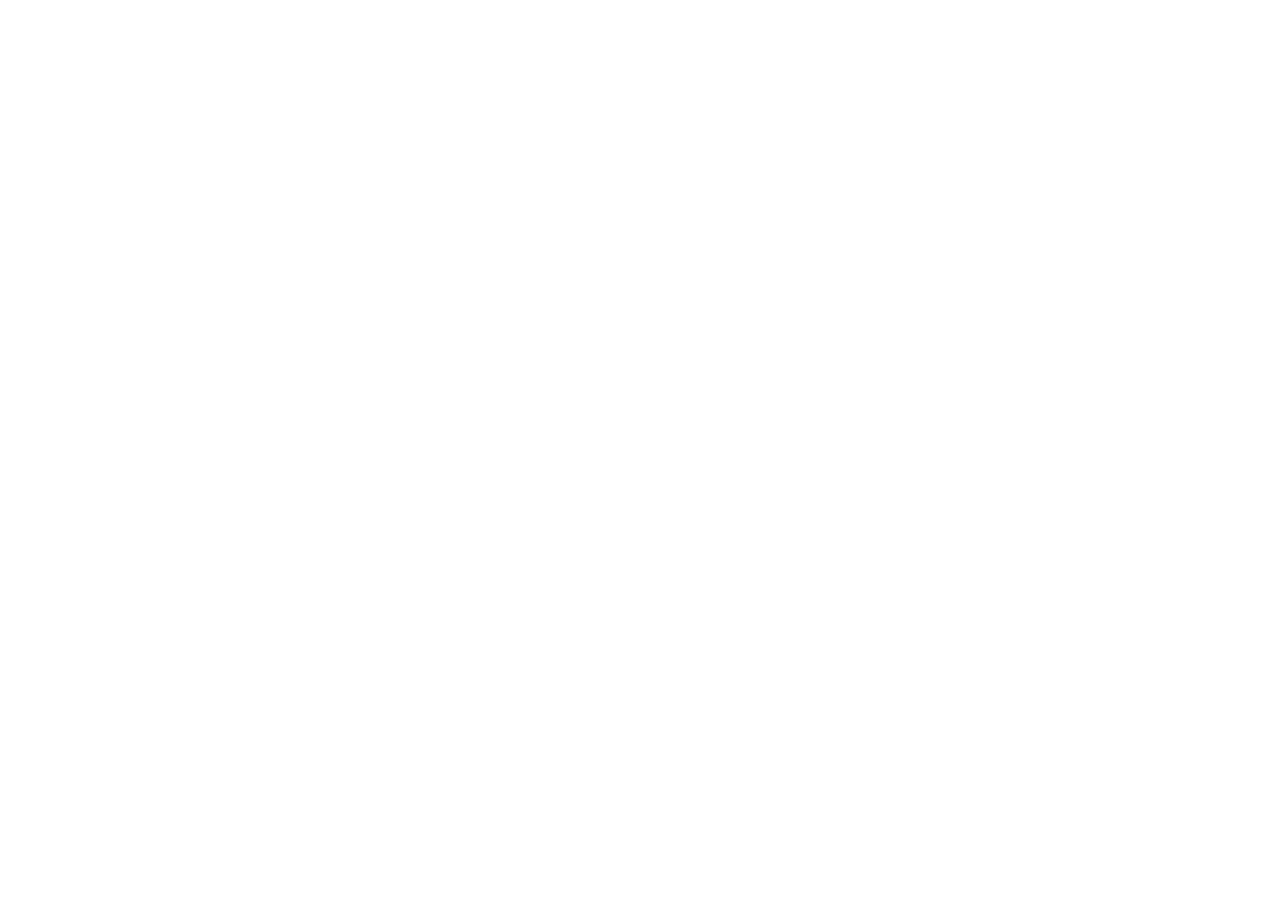
==== About/About.html @ a6247cf1 "links updated" ====
<!DOCTYPE html>
<html lang="en">
<head>
    <meta charset="UTF-8">
    <meta name="viewport" content="width=device-width, initial-scale=1.0">
    <title>About</title>
</head>
<body>
    
</body>
</html>
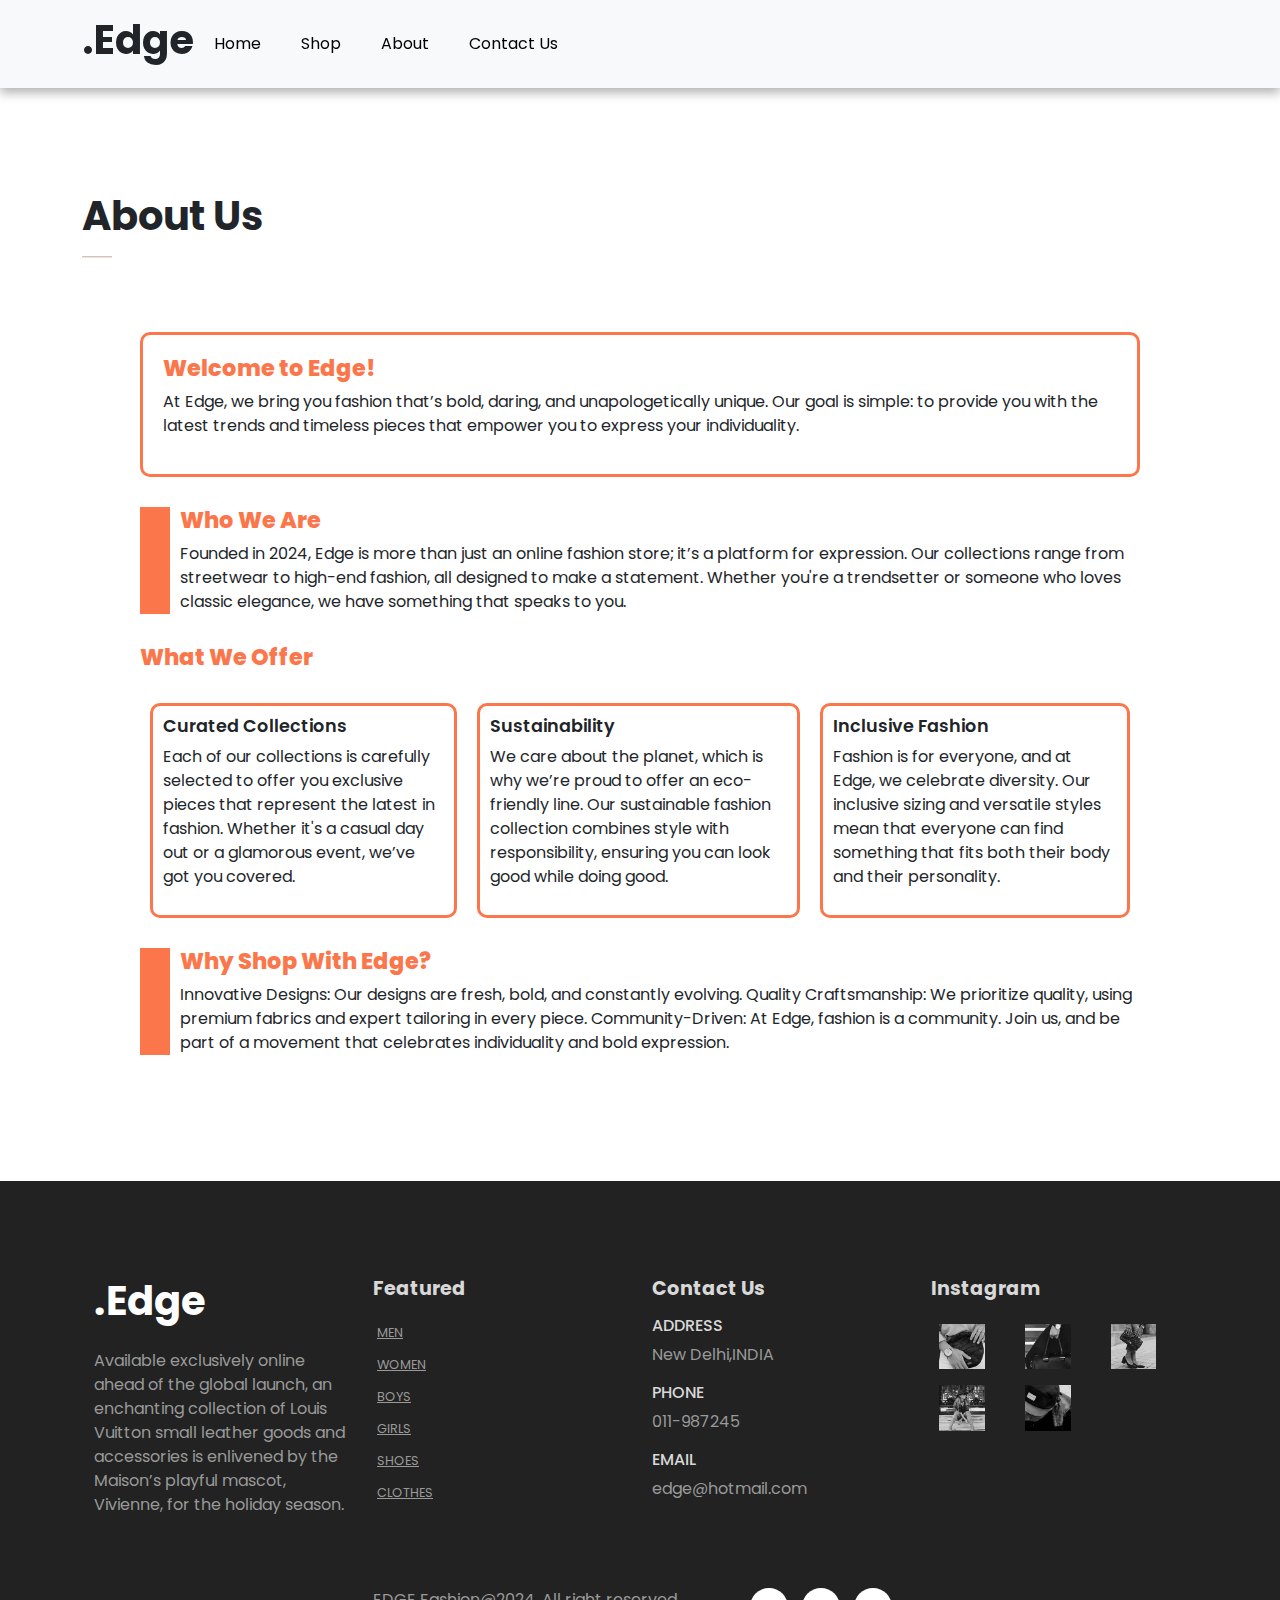
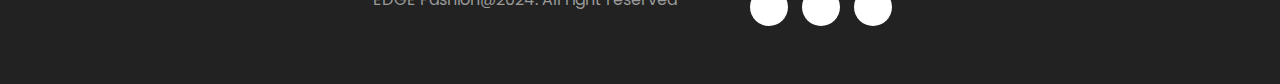
==== commit 21b47062: "changes added" ====
--- a/About/About.html
+++ b/About/About.html
@@ -1,11 +1,190 @@
 <!DOCTYPE html>
 <html lang="en">
+
 <head>
     <meta charset="UTF-8">
     <meta name="viewport" content="width=device-width, initial-scale=1.0">
     <title>About</title>
+    <link rel="stylesheet" href="https://cdn.jsdelivr.net/npm/bootstrap@5.3.3/dist/css/bootstrap.min.css" />
+    <link rel="stylesheet" href="https://cdn.jsdelivr.net/npm/bootstrap@4.1.3/dist/css/bootstrap.min.css"
+        integrity="sha384-MCw98/SFnGE8fJT3GXwEOngsV7Zt27NXFoaoApmYm81iuXoPkFOJwJ8ERdknLPMO" crossorigin="anonymous" />
+    <link rel="stylesheet" href="https://cdnjs.cloudflare.com/ajax/libs/font-awesome/6.5.2/css/all.min.css"
+        integrity="sha512-SnH5WK+bZxgPHs44uWIX+LLJAJ9/2PkPKZ5QiAj6Ta86w+fsb2TkcmfRyVX3pBnMFcV7oQPJkl9QevSCWr3W6A=="
+        crossorigin="anonymous" referrerpolicy="no-referrer" />
+    <link rel="stylesheet" href="./../style/about.css" />
+    <link rel="stylesheet" href="./../style/style.css" />
 </head>
+
 <body>
-    
+    <!-- navigation bar -->
+    <nav class="navbar navbar-expand-lg navbar-light bg-light bg-body-tertiary py-3 fixed-top">
+        <div class="container">
+            <h1>.Edge</h1>
+            <button class="navbar-toggler" type="button" data-bs-toggle="collapse"
+                data-bs-target="#navbarSupportedContent" aria-controls="navbarSupportedContent" aria-expanded="false"
+                aria-label="Toggle navigation">
+                <span><i id="bar" class="fa-solid fa-bars"></i></span>
+            </button>
+            <div class="collapse navbar-collapse" id="navbarSupportedContent">
+                <ul class="navbar-nav ml-auto">
+                    <li class="nav-item">
+                        <a class="nav-link active" aria-current="page" href="./../index.html">Home</a>
+                    </li>
+                    <li class="nav-item">
+                        <a class="nav-link active" aria-current="page" href="./../Shop/shop.html">Shop</a>
+                    </li>
+
+                    <li class="nav-item">
+                        <a class="nav-link active" aria-current="page" href="./../About/About.html">About</a>
+                    </li>
+                    <li class="nav-item">
+                        <a class="nav-link active" aria-current="page" href="./../Contact_Us/Contact.html">Contact
+                            Us</a>
+                    </li>
+
+                </ul>
+            </div>
+        </div>
+    </nav>
+
+    <section id="Featured" class="my-5 py-5">
+        <div class="container mt-5 py-5">
+            <h1 class="font-weight-bold">About Us</h1>
+            <hr />
+        </div>
+        <div class="about-container">
+            <div class="wel-cont">
+                <h3>Welcome to Edge!</h3>
+                <p>
+                    At Edge, we bring you fashion that’s bold, daring, and unapologetically unique. Our goal is simple:
+                    to
+                    provide you with the latest trends and timeless pieces that empower you to express your
+                    individuality.
+                </p>
+            </div>
+
+            <div class="cont-1">
+                <h3>Who We Are</h3>
+                <p>
+                    Founded in 2024, Edge is more than just an online fashion store; it’s a platform for expression. Our
+                    collections range from streetwear to high-end fashion, all designed to make a statement. Whether
+                    you're
+                    a trendsetter or someone who loves classic elegance, we have something that speaks to you.
+                </p>
+            </div>
+
+            <h3>What We Offer</h3><br>
+            <div class="offer-cont">
+                <div class="offer-cards">
+                    <h4>Curated Collections</h4>
+                    <p>
+                        Each of our collections is carefully selected to offer you exclusive pieces that represent the
+                        latest in
+                        fashion. Whether it's a casual day out or a glamorous event, we’ve got you covered.</p>
+                </div>
+
+                <div class="offer-cards">
+                    <h4>Sustainability</h4>
+                    <p>
+                        We care about the planet, which is why we’re proud to offer an eco-friendly line. Our
+                        sustainable
+                        fashion collection combines style with responsibility, ensuring you can look good while doing
+                        good.</p>
+                </div>
+
+                <div class="offer-cards">
+                    <h4>Inclusive Fashion</h4>
+                    <p>
+                        Fashion is for everyone, and at Edge, we celebrate diversity. Our inclusive sizing and versatile
+                        styles
+                        mean that everyone can find something that fits both their body and their personality.</p>
+                </div>
+            </div>
+
+            <div class="cont-1">
+                <h3>Why Shop With Edge?</h3>
+                <p>
+                    Innovative Designs: Our designs are fresh, bold, and constantly evolving.
+                    Quality Craftsmanship: We prioritize quality, using premium fabrics and expert tailoring in every
+                    piece.
+                    Community-Driven: At Edge, fashion is a community. Join us, and be part of a movement that
+                    celebrates
+                    individuality and bold expression.
+                </p>
+            </div>
+        </div>
+    </section>
+
+    <!-- footer -->
+<footer class="mt-5 py-5">
+    <div class="row container mx-auto pt-5">
+      <div class="footer-one col-lg-3 col-md-6 col-12">
+        <h1 class="footer-logo">.Edge</h1>
+        <p class="pt-3">Available exclusively online ahead of the global launch, an enchanting collection of Louis Vuitton small leather goods and accessories is enlivened by the Maison’s playful mascot, Vivienne, for the holiday season. </p>
+      </div>
+      <div class="footer-one col-lg-3 col-md-6 col-12 mb-3">
+        <h5 class="pb-2">Featured</h5>
+        <ul class="text-uppercase list-unstyled">
+          <li><a href="#">men</a></li>
+          <li><a href="#">women</a></li>
+          <li><a href="#">boys</a></li>
+          <li><a href="#">girls</a></li>
+          <li><a href="#">shoes</a></li>
+          <li><a href="#">clothes</a></li>
+        </ul>
+      </div>
+
+
+      <div class="footer-one col-lg-3 col-md-6 col-12 mb-3">
+        <h5 class="pb-2">Contact Us</h5>
+        <div>
+          <h6 class="text-uppercase">address</h6>
+          <p>New Delhi,INDIA</p>
+        </div>
+        <div>
+          <h6 class="text-uppercase">phone</h6>
+          <p>011-987245</p>
+        </div>
+        <div>
+          <h6 class="text-uppercase">Email</h6>
+          <p>edge@hotmail.com</p>
+        </div>
+      </div>
+
+      <div class="footer-one col-lg-3 col-md-6 col-12 mb-3">
+        <h5 class="pb-2">Instagram</h5>
+          <div class="row">
+            <img class="img-fluid w-25 h-100 m-2" src="./../assets/insta/1.jpg" alt="">
+            <img class="img-fluid w-25 h-100 m-2" src="./../assets/insta/2.jpg" alt="">
+            <img class="img-fluid w-25 h-100 m-2" src="./../assets/insta/3.jpg" alt="">
+            <img class="img-fluid w-25 h-100 m-2" src="./../assets/insta/4.jpg" alt="">
+            <img class="img-fluid w-25 h-100 m-2" src="./../assets/insta/5.jpg" alt="">
+            
+          </div>
+      </div>
+    </div>
+
+<!--footer coopywright section  -->
+    <div class="copyright mt-5">
+        <div class="row container mx-auto">
+          <div class="col-lg-3 col-md-6 col-12 mb-3">
+            <img src="./assets/payment.png" alt="">
+          </div>
+          <div class="col-lg-4 col-md-6 col-12 text-nowrap mb-2">
+            <p>EDGE Fashion@2024. All right reserved</p>
+          </div>
+          <div class="col-lg-3 col-md-6 col-12">
+            <i class="fa-brands fa-facebook" ></i>
+            <i class="fa-brands fa-twitter" ></i>
+            <i class="fa-brands fa-linkedin" ></i>
+          </div>
+        </div>
+    </div>
+  </footer>
+
+  <script src="https://cdn.jsdelivr.net/npm/@popperjs/core@2.11.8/dist/umd/popper.min.js" integrity="sha384-I7E8VVD/ismYTF4hNIPjVp/Zjvgyol6VFvRkX/vR+Vc4jQkC+hVqc2pM8ODewa9r" crossorigin="anonymous"></script>
+  <script src="https://cdn.jsdelivr.net/npm/bootstrap@5.3.3/dist/js/bootstrap.min.js" integrity="sha384-0pUGZvbkm6XF6gxjEnlmuGrJXVbNuzT9qBBavbLwCsOGabYfZo0T0to5eqruptLy" crossorigin="anonymous"></script>
+
 </body>
+
 </html>--- a/style/about.css
+++ b/style/about.css
@@ -0,0 +1,32 @@
+.about-container{
+    margin: 10px 140px;
+}
+
+.wel-cont{
+    border: #fb774b solid;
+    padding: 20px;
+    border-radius: 10px;
+}
+.cont-1{
+    border-left: solid 30px #fb774b;
+    padding-left: 10px;
+    margin: 30px auto;
+}
+h3{
+    color: #fb774b;
+}
+
+.offer-cont{
+    display: flex;
+}
+.offer-cards{
+    border: #fb774b solid;
+    margin: 0 10px;
+    padding: 10px;
+    border-radius: 10px;
+}
+
+@media screen  and (max-width:500px){
+    
+    
+}--- a/style/style.css
+++ b/style/style.css
@@ -0,0 +1,382 @@
+@import url("https://fonts.googleapis.com/css2?family=Poppins:wght@100;200;300;400;500;600;700;800;900&display=swap");
+* {
+  margin: 0;
+  padding: 0;
+  box-sizing: border-box;
+}
+
+body {
+  font-family: "Poppins", sans-serif;
+}
+
+h1 {
+  font-size: 2.5rem;
+  font-weight: 700;
+}
+
+h2 {
+  font-size: 1.8rem;
+  font-weight: 600;
+}
+
+h3 {
+  font-size: 1.4rem;
+  font-weight: 800;
+}
+
+h4 {
+  font-size: 1.1rem;
+  font-weight: 600;
+}
+
+h5 {
+  font-size: 1rem;
+  font-weight: 400;
+  color: #1d1d1d;
+}
+
+h6 {
+  color: #d8d8d8;
+}
+button {
+  font-size: 0.8rem;
+  font-weight: 700;
+  outline: none;
+  border: none;
+  background-color: #1d1d1d;
+  color: aliceblue;
+  padding: 13px 30px;
+  cursor: pointer;
+  text-transform: uppercase;
+  transition: 0.3s ease;
+}
+button:hover {
+  background-color: #3a3833;
+}
+hr {
+  width: 30px;
+  height: 2px;
+  background-color: #fb774b;
+}
+.star {
+  padding: 10px 0;
+}
+.star i {
+  font-size: 0.8rem;
+  color: goldenrod;
+}
+.navbar {
+  font-size: 16px;
+  top: 0;
+  left: 0;
+  box-shadow: 0 5px 10px rgb(0, 0, 0, 0.3);
+}
+.footer-logo{
+  font-size: 2.5rem;
+  font-weight: 700;
+  color: #fff;
+}
+.product-img{
+  height: 350px;
+  width: 300px;
+  object-fit: cover;
+}
+
+.watch-product-img{
+  height: 350px;
+  width: 250px;
+  object-fit: cover;
+}
+
+#bar {
+  font-size: 1.5rem;
+  padding: 7px;
+  cursor: pointer;
+  transition: 0.3s ease;
+  color: black;
+}
+
+#bar:hover,
+#bar.active {
+  color: white;
+}
+
+@media only screen and (max-width: 991px) {
+  body > nav > div > button:hover,
+  body > nav > div > button:focus {
+    background-color: #fb774b;
+  }
+  #navbarSupportedContent > ul {
+    margin: 1rem;
+    justify-content: flex-end;
+    align-items: flex-end;
+    text-align: right;
+  }
+  #navbarSupportedContent > ul > li:nth-child(n) > a {
+    padding: 10px 0;
+  }
+}
+
+/* mobile navbar */
+.navbar-light .navbar-toggler {
+  border: none;
+  outline: none;
+}
+
+.navbar-light .navbar-nav .nav-link {
+  padding: 0 20px;
+  color: black;
+  transition: 0.3s ease;
+}
+.navbar-light .navbar-nav .nav-link:hover {
+  color: coral;
+}
+.nav-item i {
+  font-size: 1.2rem;
+  padding: 0 0.7rem;
+  cursor: pointer;
+  transition: 0.3s ease;
+}
+
+.nav-item i:hover {
+  color: coral;
+}
+
+#home {
+  background-image: url("https://images.unsplash.com/flagged/photo-1553802922-2eb2f7f2c65b?q=80&w=2070&auto=format&fit=crop&ixlib=rb-4.0.3&ixid=M3wxMjA3fDB8MHxwaG90by1wYWdlfHx8fGVufDB8fHx8fA%3D%3D");
+  width: 100%;
+  height: 100vh;
+  background-size: cover;
+  background-position: top 60px center;
+  display: flex;
+  flex-direction: column;
+  justify-content: center;
+  align-items: flex-start;
+  color: white;
+}
+#home-sub{
+  color: white;
+}
+
+#home span {
+  color: coral;
+}
+
+#new .one img {
+  width: 100%;
+  height: 100%;
+  background-position: center center;
+  background-repeat: no-repeat;
+  background-size: cover;
+  position: relative;
+}
+
+#new .one .details {
+  position: absolute;
+  width: 100%;
+  height: 100%;
+  top: 0;
+  left: 0;
+  transition: 0.5s ease;
+}
+.details h2{
+  color: white;
+  font-size: 1.5rem;
+  transition: 0.5s ease-in-out;
+}
+
+#new .one:hover .details{
+  cursor: pointer;
+  background-color: rgb(245, 178, 178, 0.3);
+  padding: 2rem;
+  
+}
+#new .one:hover .details h2{
+transform: scale(1.2);
+}
+
+#new .one .details button {
+  display: inline-block;
+  font-size: 14px;
+  color: #fafafa;
+  background: none;
+  text-transform: uppercase;
+  border-bottom: 1px solid #2a2a2a;
+  padding: 2.5px;
+  transform: translateY(70px);
+  transition: 0.3s ease;
+}
+
+#new .one .details button:hover {
+  color: #fff;
+  border-bottom: 1px solid #fff;
+}
+
+#new .one:nth-child(1) .details {
+  display: flex;
+  justify-content: center;
+  flex-direction: column;
+  align-items: flex-start;
+  text-align: start;
+}
+#new .one:nth-child(2) .details {
+  display: flex;
+  justify-content: center;
+  flex-direction: column;
+  align-items: center;
+  text-align: start;
+}
+#new .one:nth-child(3) .details {
+  display: flex;
+  justify-content: center;
+  flex-direction: column;
+  align-items: flex-end;
+  text-align: start;
+}
+
+/* featured products  */
+.product {
+  cursor: pointer;
+  margin-bottom: 2rem;
+}
+.product img {
+  transition: 0.3s ease;
+}
+
+.product:hover img {
+  opacity: 0.7;
+}
+
+.product .buy-btn {
+  background: #fb774b;
+  transform: translateY(20px);
+  opacity: 0;
+  transition: 0.3s all;
+}
+.product:hover .buy-btn {
+  transform: translateY(0);
+  opacity: 1;
+}
+
+#banner {
+  background-image: url("https://untitled-magazine.com/online/wp-content/uploads/2024/09/Lauren_Altman_NYFW24_FEATURED-IMAGE-1.jpg");
+  width: 100%;
+  height: 60vh;
+  background-size: cover;
+  background-position: top 70px center;
+  background-repeat: no-repeat;
+  background-attachment: fixed;
+  display: flex;
+  flex-direction: column;
+  justify-content: center;
+  align-items: flex-start;
+}
+
+#banner h4 {
+  color: #0f0101;
+}
+
+#banner h1 {
+  color: #000;
+}
+
+#banner button {
+  background-color: #fb774b;
+}
+
+footer {
+  background-color: #222222;
+}
+footer h5 {
+  color: #d8d8d8;
+  font-weight: 700;
+  font-size: 1.2rem;
+}
+footer li {
+  padding: 4px;
+}
+footer li a {
+  font-size: 0.8rem;
+  color: #999;
+}
+footer li a:hover {
+  color: #d8d8d8;
+}
+footer p {
+  color: #999;
+}
+footer .copyright i {
+  /* color: #1d1d1d; */
+  width: 38px;
+  height: 38px;
+  background-color: white;
+  display: inline-block;
+  text-align: center;
+  line-height: 38px;
+  border-radius: 50%;
+  transition: 0.3s ease;
+  margin: 0 5px;
+}
+footer .copyright i:hover {
+  color: #fff;
+  background-color: #fb774b;
+}
+
+/* animated section */
+.slider {
+  width: 100%;
+  height: var(--height);
+  overflow: hidden;
+  mask-image: linear-gradient(to right, transparent, #000 30% 70%, transparent);
+}
+.slider .list {
+  display: flex;
+  width: 100%;
+  min-width: calc(var(--width) * var(--quantity));
+  position: relative;
+}
+.slider .list .item {
+  width: var(--width);
+  height: var(--height);
+  position: absolute;
+  left: 100%;
+  animation: autoRun 10s linear infinite;
+  animation-delay: calc(
+    (10s / var(--quantity)) * (var(--position) - 1)
+  ) !important;
+  transition: filter 0.5s;
+
+}
+.slider .list .item img {
+  width: 100%;
+  
+}
+
+@keyframes autoRun {
+  from {
+    left: 100%;
+  }
+  to {
+    left: calc(var(--width) * -1);
+  }
+}
+.slider:hover .item {
+  animation-play-state: paused !important;
+  filter: grayscale(1);
+}
+
+.slider .item:hover {
+  filter: grayscale(0);
+}
+
+.slider[reverse="true"] .item {
+  animation: reversePlay 10s linear infinite;
+}
+@keyframes reversePlay {
+  from {
+    left: calc(var(--width) * -1);
+  }
+  to {
+    left: 100%;
+  }
+}
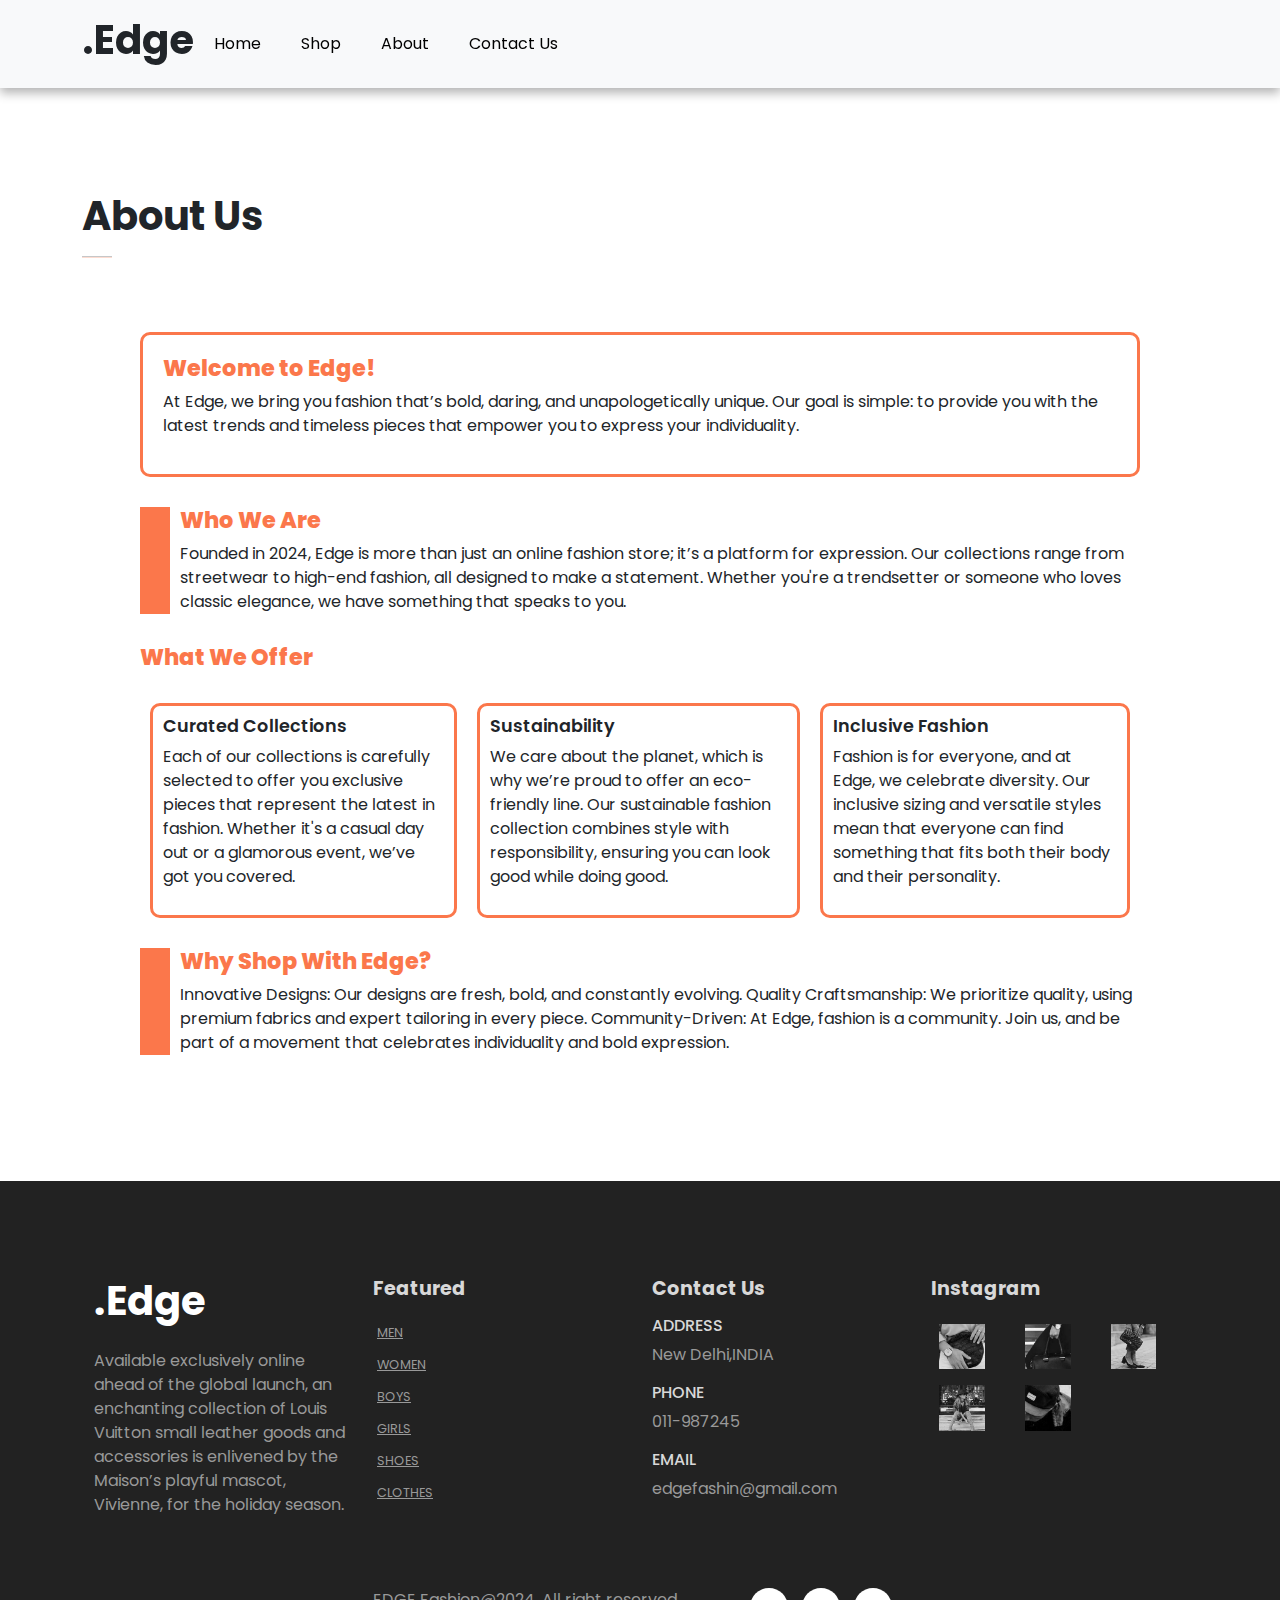
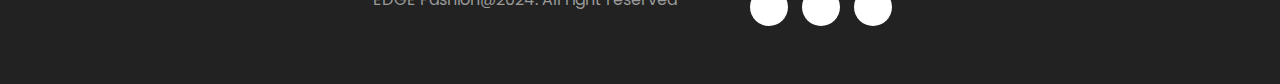
==== commit 610884e9: "changes added" ====
--- a/About/About.html
+++ b/About/About.html
@@ -147,7 +147,7 @@
         </div>
         <div>
           <h6 class="text-uppercase">Email</h6>
-          <p>edge@hotmail.com</p>
+          <p>edgefashin@gmail.com</p>
         </div>
       </div>
 
@@ -168,7 +168,7 @@
     <div class="copyright mt-5">
         <div class="row container mx-auto">
           <div class="col-lg-3 col-md-6 col-12 mb-3">
-            <img src="./assets/payment.png" alt="">
+            <img src="./../assets/payment.png" alt="">
           </div>
           <div class="col-lg-4 col-md-6 col-12 text-nowrap mb-2">
             <p>EDGE Fashion@2024. All right reserved</p>
--- a/style/about.css
+++ b/style/about.css
@@ -27,6 +27,15 @@
 }
 
 @media screen  and (max-width:500px){
-    
-    
+
+    .about-container{
+    margin: 10px 20px;
+}
+.offer-cont{
+    display: flex;
+    flex-direction: column;
+}
+.offer-cards{
+    margin-top: 20px;
+}
 }--- a/style/style.css
+++ b/style/style.css
@@ -43,7 +43,7 @@
   font-weight: 700;
   outline: none;
   border: none;
-  background-color: #1d1d1d;
+  background-color:#fb774b;
   color: aliceblue;
   padding: 13px 30px;
   cursor: pointer;
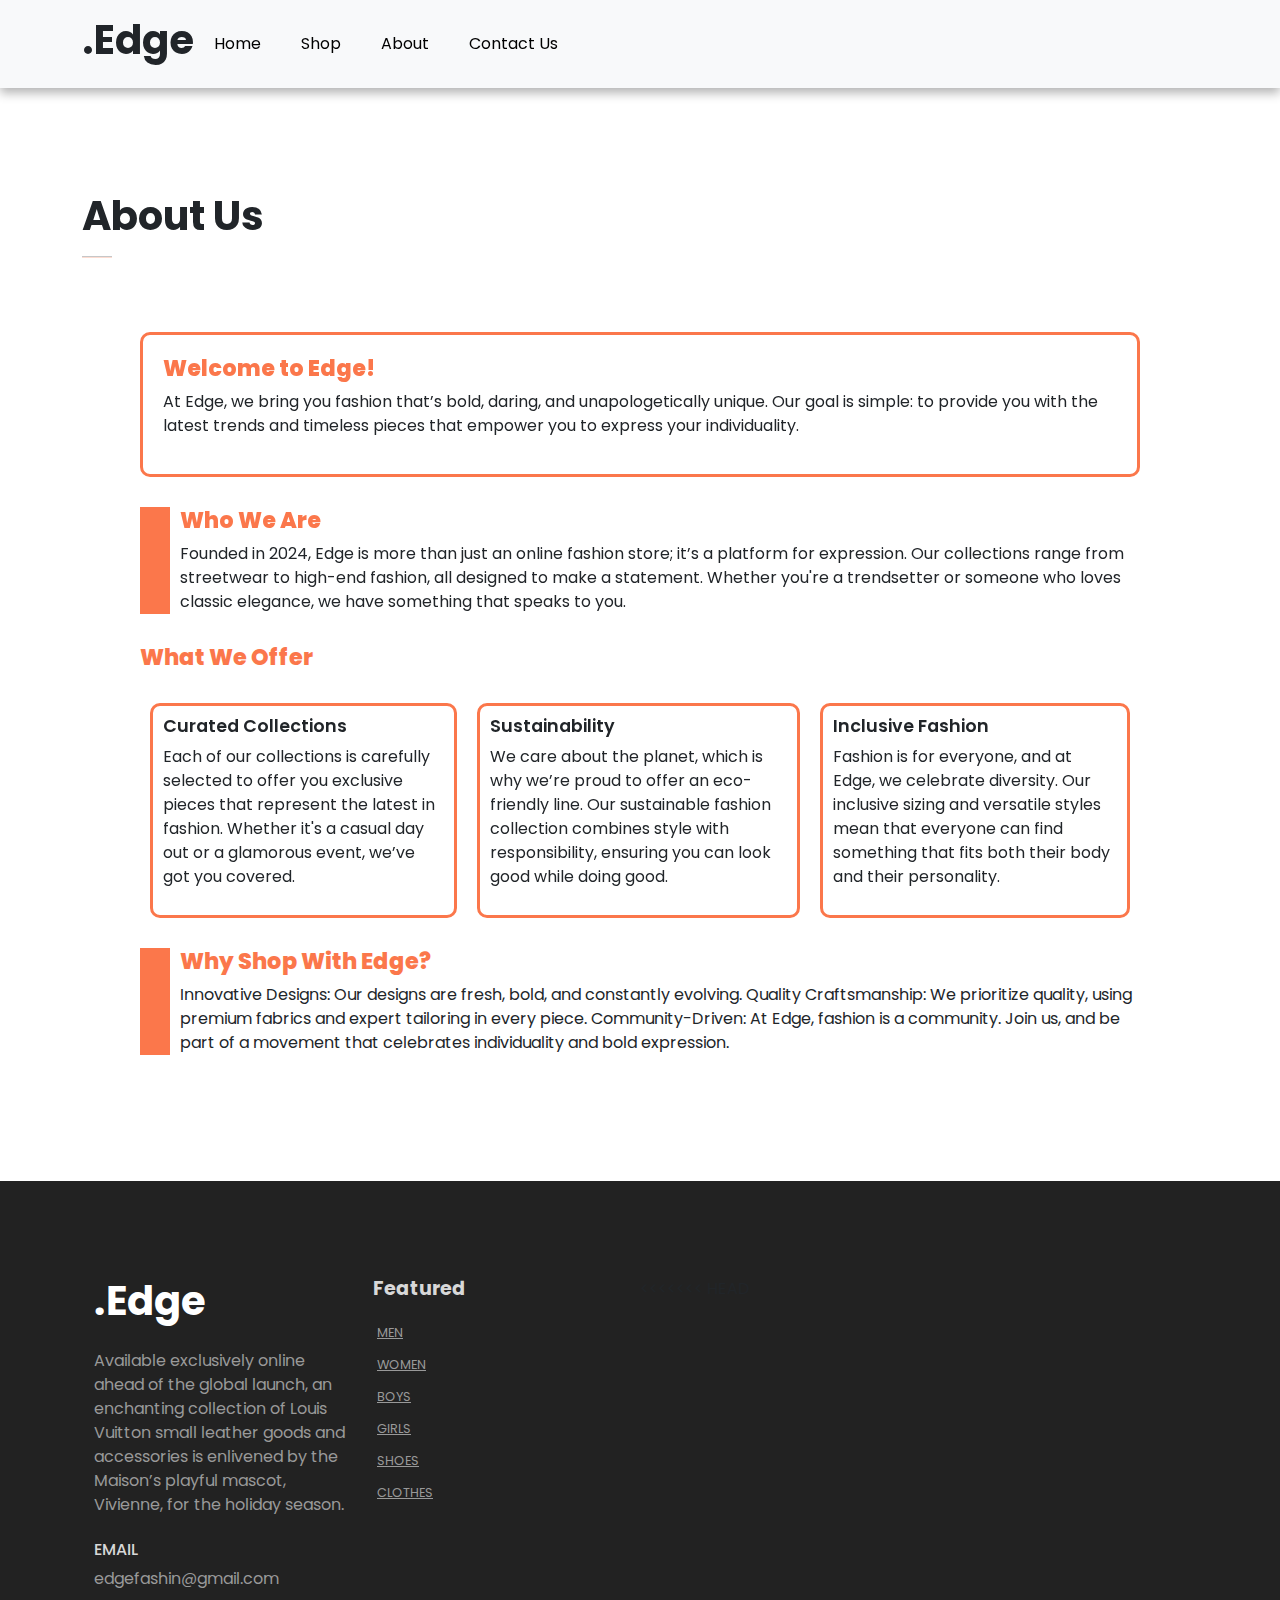
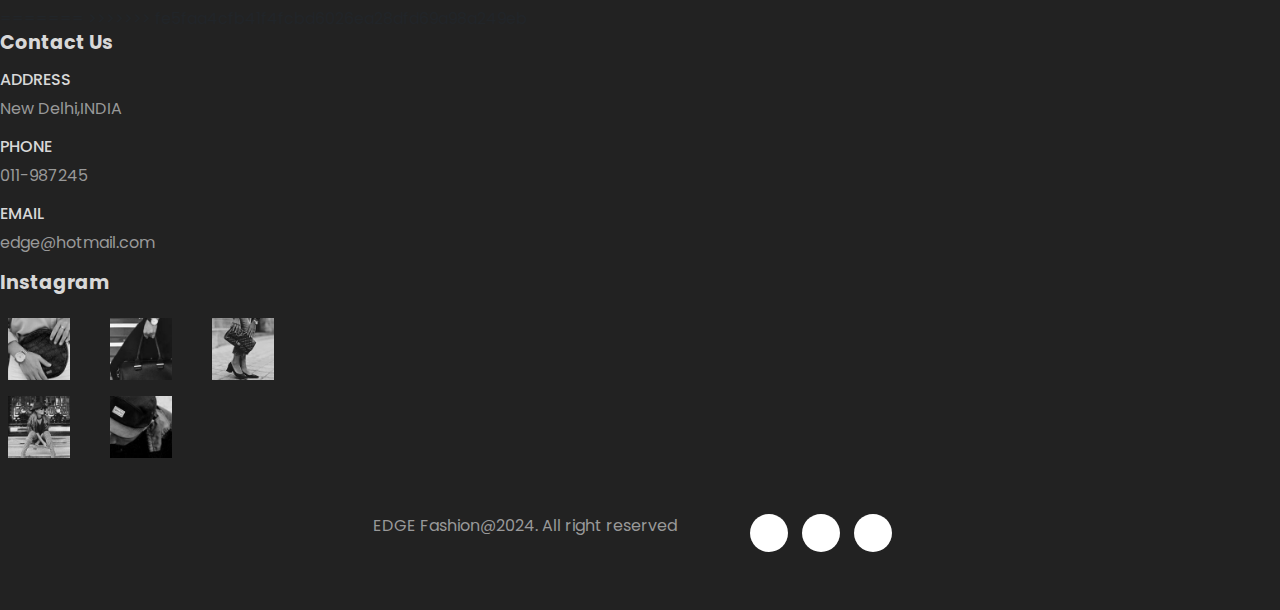
==== commit 5c58ae76: "changes added" ====
--- a/About/About.html
+++ b/About/About.html
@@ -1,190 +1,304 @@
 <!DOCTYPE html>
 <html lang="en">
-
-<head>
-    <meta charset="UTF-8">
-    <meta name="viewport" content="width=device-width, initial-scale=1.0">
+  <head>
+    <meta charset="UTF-8" />
+    <meta name="viewport" content="width=device-width, initial-scale=1.0" />
     <title>About</title>
-    <link rel="stylesheet" href="https://cdn.jsdelivr.net/npm/bootstrap@5.3.3/dist/css/bootstrap.min.css" />
-    <link rel="stylesheet" href="https://cdn.jsdelivr.net/npm/bootstrap@4.1.3/dist/css/bootstrap.min.css"
-        integrity="sha384-MCw98/SFnGE8fJT3GXwEOngsV7Zt27NXFoaoApmYm81iuXoPkFOJwJ8ERdknLPMO" crossorigin="anonymous" />
-    <link rel="stylesheet" href="https://cdnjs.cloudflare.com/ajax/libs/font-awesome/6.5.2/css/all.min.css"
-        integrity="sha512-SnH5WK+bZxgPHs44uWIX+LLJAJ9/2PkPKZ5QiAj6Ta86w+fsb2TkcmfRyVX3pBnMFcV7oQPJkl9QevSCWr3W6A=="
-        crossorigin="anonymous" referrerpolicy="no-referrer" />
+    <link rel="stylesheet" href="https://unpkg.com/aos@next/dist/aos.css" />
+    <link
+      rel="stylesheet"
+      href="https://cdn.jsdelivr.net/npm/bootstrap@5.3.3/dist/css/bootstrap.min.css"
+    />
+    <link
+      rel="stylesheet"
+      href="https://cdn.jsdelivr.net/npm/bootstrap@4.1.3/dist/css/bootstrap.min.css"
+      integrity="sha384-MCw98/SFnGE8fJT3GXwEOngsV7Zt27NXFoaoApmYm81iuXoPkFOJwJ8ERdknLPMO"
+      crossorigin="anonymous"
+    />
+    <link
+      rel="stylesheet"
+      href="https://cdnjs.cloudflare.com/ajax/libs/font-awesome/6.5.2/css/all.min.css"
+      integrity="sha512-SnH5WK+bZxgPHs44uWIX+LLJAJ9/2PkPKZ5QiAj6Ta86w+fsb2TkcmfRyVX3pBnMFcV7oQPJkl9QevSCWr3W6A=="
+      crossorigin="anonymous"
+      referrerpolicy="no-referrer"
+    />
     <link rel="stylesheet" href="./../style/about.css" />
     <link rel="stylesheet" href="./../style/style.css" />
-</head>
-
-<body>
+  </head>
+
+  <body>
     <!-- navigation bar -->
-    <nav class="navbar navbar-expand-lg navbar-light bg-light bg-body-tertiary py-3 fixed-top">
-        <div class="container">
-            <h1>.Edge</h1>
-            <button class="navbar-toggler" type="button" data-bs-toggle="collapse"
-                data-bs-target="#navbarSupportedContent" aria-controls="navbarSupportedContent" aria-expanded="false"
-                aria-label="Toggle navigation">
-                <span><i id="bar" class="fa-solid fa-bars"></i></span>
-            </button>
-            <div class="collapse navbar-collapse" id="navbarSupportedContent">
-                <ul class="navbar-nav ml-auto">
-                    <li class="nav-item">
-                        <a class="nav-link active" aria-current="page" href="./../index.html">Home</a>
-                    </li>
-                    <li class="nav-item">
-                        <a class="nav-link active" aria-current="page" href="./../Shop/shop.html">Shop</a>
-                    </li>
-
-                    <li class="nav-item">
-                        <a class="nav-link active" aria-current="page" href="./../About/About.html">About</a>
-                    </li>
-                    <li class="nav-item">
-                        <a class="nav-link active" aria-current="page" href="./../Contact_Us/Contact.html">Contact
-                            Us</a>
-                    </li>
-
-                </ul>
-            </div>
-        </div>
+    <nav
+      class="navbar navbar-expand-lg navbar-light bg-light bg-body-tertiary py-3 fixed-top"
+    >
+      <div class="container">
+        <h1>.Edge</h1>
+        <button
+          class="navbar-toggler"
+          type="button"
+          data-bs-toggle="collapse"
+          data-bs-target="#navbarSupportedContent"
+          aria-controls="navbarSupportedContent"
+          aria-expanded="false"
+          aria-label="Toggle navigation"
+        >
+          <span><i id="bar" class="fa-solid fa-bars"></i></span>
+        </button>
+        <div class="collapse navbar-collapse" id="navbarSupportedContent">
+          <ul class="navbar-nav ml-auto">
+            <li class="nav-item">
+              <a
+                class="nav-link active"
+                aria-current="page"
+                href="./../index.html"
+                >Home</a
+              >
+            </li>
+            <li class="nav-item">
+              <a
+                class="nav-link active"
+                aria-current="page"
+                href="./../Shop/shop.html"
+                >Shop</a
+              >
+            </li>
+
+            <li class="nav-item">
+              <a
+                class="nav-link active"
+                aria-current="page"
+                href="./../About/About.html"
+                >About</a
+              >
+            </li>
+            <li class="nav-item">
+              <a
+                class="nav-link active"
+                aria-current="page"
+                href="./../Contact_Us/Contact.html"
+                >Contact Us</a
+              >
+            </li>
+          </ul>
+        </div>
+      </div>
     </nav>
 
     <section id="Featured" class="my-5 py-5">
-        <div class="container mt-5 py-5">
-            <h1 class="font-weight-bold">About Us</h1>
-            <hr />
-        </div>
-        <div class="about-container">
-            <div class="wel-cont">
-                <h3>Welcome to Edge!</h3>
-                <p>
-                    At Edge, we bring you fashion that’s bold, daring, and unapologetically unique. Our goal is simple:
-                    to
-                    provide you with the latest trends and timeless pieces that empower you to express your
-                    individuality.
-                </p>
-            </div>
-
-            <div class="cont-1">
-                <h3>Who We Are</h3>
-                <p>
-                    Founded in 2024, Edge is more than just an online fashion store; it’s a platform for expression. Our
-                    collections range from streetwear to high-end fashion, all designed to make a statement. Whether
-                    you're
-                    a trendsetter or someone who loves classic elegance, we have something that speaks to you.
-                </p>
-            </div>
-
-            <h3>What We Offer</h3><br>
-            <div class="offer-cont">
-                <div class="offer-cards">
-                    <h4>Curated Collections</h4>
-                    <p>
-                        Each of our collections is carefully selected to offer you exclusive pieces that represent the
-                        latest in
-                        fashion. Whether it's a casual day out or a glamorous event, we’ve got you covered.</p>
-                </div>
-
-                <div class="offer-cards">
-                    <h4>Sustainability</h4>
-                    <p>
-                        We care about the planet, which is why we’re proud to offer an eco-friendly line. Our
-                        sustainable
-                        fashion collection combines style with responsibility, ensuring you can look good while doing
-                        good.</p>
-                </div>
-
-                <div class="offer-cards">
-                    <h4>Inclusive Fashion</h4>
-                    <p>
-                        Fashion is for everyone, and at Edge, we celebrate diversity. Our inclusive sizing and versatile
-                        styles
-                        mean that everyone can find something that fits both their body and their personality.</p>
-                </div>
-            </div>
-
-            <div class="cont-1">
-                <h3>Why Shop With Edge?</h3>
-                <p>
-                    Innovative Designs: Our designs are fresh, bold, and constantly evolving.
-                    Quality Craftsmanship: We prioritize quality, using premium fabrics and expert tailoring in every
-                    piece.
-                    Community-Driven: At Edge, fashion is a community. Join us, and be part of a movement that
-                    celebrates
-                    individuality and bold expression.
-                </p>
-            </div>
-        </div>
+      <div class="container mt-5 py-5">
+        <h1 class="font-weight-bold" class="wel-cont"
+        data-aos="slide-down"
+        data-aos-offset="200"
+        data-aos-delay="50"
+        data-aos-duration="1000"
+        data-aos-easing="ease-in-out">About Us</h1>
+        <hr />
+      </div>
+      <div class="about-container">
+        <div
+          class="wel-cont"
+          data-aos="fade-right"
+          data-aos-offset="200"
+          data-aos-delay="50"
+          data-aos-duration="1000"
+          data-aos-easing="ease-in-out"
+        >
+          <h3>Welcome to Edge!</h3>
+          <p>
+            At Edge, we bring you fashion that’s bold, daring, and
+            unapologetically unique. Our goal is simple: to provide you with the
+            latest trends and timeless pieces that empower you to express your
+            individuality.
+          </p>
+        </div>
+
+        <div class="cont-1" data-aos="fade-left"
+        data-aos-offset="200"
+        data-aos-delay="50"
+        data-aos-duration="1000"
+        data-aos-easing="ease-in-out">
+          <h3>Who We Are</h3>
+          <p>
+            Founded in 2024, Edge is more than just an online fashion store;
+            it’s a platform for expression. Our collections range from
+            streetwear to high-end fashion, all designed to make a statement.
+            Whether you're a trendsetter or someone who loves classic elegance,
+            we have something that speaks to you.
+          </p>
+        </div>
+
+        <h3>What We Offer</h3>
+        <br />
+        <div class="offer-cont">
+          <div class="offer-cards"
+          data-aos="fade-up-left"
+          data-aos-offset="100"
+          data-aos-delay="50"
+          data-aos-duration="1000"
+          data-aos-easing="ease-in-out">
+            <h4>Curated Collections</h4>
+            <p>
+              Each of our collections is carefully selected to offer you
+              exclusive pieces that represent the latest in fashion. Whether
+              it's a casual day out or a glamorous event, we’ve got you covered.
+            </p>
+          </div>
+
+          <div class="offer-cards"
+          data-aos="fade-up"
+          data-aos-offset="100"
+          data-aos-delay="50"
+          data-aos-duration="1000"
+          data-aos-easing="ease-in-out">
+            <h4>Sustainability</h4>
+            <p>
+              We care about the planet, which is why we’re proud to offer an
+              eco-friendly line. Our sustainable fashion collection combines
+              style with responsibility, ensuring you can look good while doing
+              good.
+            </p>
+          </div>
+
+          <div class="offer-cards"
+          data-aos="fade-up-right"
+          data-aos-offset="100"
+          data-aos-delay="50"
+          data-aos-duration="1000"
+          data-aos-easing="ease-in-out">
+            <h4>Inclusive Fashion</h4>
+            <p>
+              Fashion is for everyone, and at Edge, we celebrate diversity. Our
+              inclusive sizing and versatile styles mean that everyone can find
+              something that fits both their body and their personality.
+            </p>
+          </div>
+        </div>
+
+        <div class="cont-1">
+          <h3>Why Shop With Edge?</h3>
+          <p>
+            Innovative Designs: Our designs are fresh, bold, and constantly
+            evolving. Quality Craftsmanship: We prioritize quality, using
+            premium fabrics and expert tailoring in every piece.
+            Community-Driven: At Edge, fashion is a community. Join us, and be
+            part of a movement that celebrates individuality and bold
+            expression.
+          </p>
+        </div>
+      </div>
     </section>
 
     <!-- footer -->
-<footer class="mt-5 py-5">
-    <div class="row container mx-auto pt-5">
-      <div class="footer-one col-lg-3 col-md-6 col-12">
-        <h1 class="footer-logo">.Edge</h1>
-        <p class="pt-3">Available exclusively online ahead of the global launch, an enchanting collection of Louis Vuitton small leather goods and accessories is enlivened by the Maison’s playful mascot, Vivienne, for the holiday season. </p>
-      </div>
-      <div class="footer-one col-lg-3 col-md-6 col-12 mb-3">
-        <h5 class="pb-2">Featured</h5>
-        <ul class="text-uppercase list-unstyled">
-          <li><a href="#">men</a></li>
-          <li><a href="#">women</a></li>
-          <li><a href="#">boys</a></li>
-          <li><a href="#">girls</a></li>
-          <li><a href="#">shoes</a></li>
-          <li><a href="#">clothes</a></li>
-        </ul>
-      </div>
-
-
-      <div class="footer-one col-lg-3 col-md-6 col-12 mb-3">
-        <h5 class="pb-2">Contact Us</h5>
-        <div>
-          <h6 class="text-uppercase">address</h6>
-          <p>New Delhi,INDIA</p>
-        </div>
-        <div>
-          <h6 class="text-uppercase">phone</h6>
-          <p>011-987245</p>
-        </div>
+    <footer class="mt-5 py-5">
+      <div class="row container mx-auto pt-5">
+        <div class="footer-one col-lg-3 col-md-6 col-12">
+          <h1 class="footer-logo">.Edge</h1>
+          <p class="pt-3">
+            Available exclusively online ahead of the global launch, an
+            enchanting collection of Louis Vuitton small leather goods and
+            accessories is enlivened by the Maison’s playful mascot, Vivienne,
+            for the holiday season.
+          </p>
+        </div>
+        <div class="footer-one col-lg-3 col-md-6 col-12 mb-3">
+          <h5 class="pb-2">Featured</h5>
+          <ul class="text-uppercase list-unstyled">
+            <li><a href="#">men</a></li>
+            <li><a href="#">women</a></li>
+            <li><a href="#">boys</a></li>
+            <li><a href="#">girls</a></li>
+            <li><a href="#">shoes</a></li>
+            <li><a href="#">clothes</a></li>
+          </ul>
+        </div>
+<<<<<<< HEAD
         <div>
           <h6 class="text-uppercase">Email</h6>
           <p>edgefashin@gmail.com</p>
         </div>
       </div>
-
-      <div class="footer-one col-lg-3 col-md-6 col-12 mb-3">
-        <h5 class="pb-2">Instagram</h5>
+=======
+>>>>>>> fe5faa4cfb41f4fcbd6026ea28dfd69a98a249eb
+
+        <div class="footer-one col-lg-3 col-md-6 col-12 mb-3">
+          <h5 class="pb-2">Contact Us</h5>
+          <div>
+            <h6 class="text-uppercase">address</h6>
+            <p>New Delhi,INDIA</p>
+          </div>
+          <div>
+            <h6 class="text-uppercase">phone</h6>
+            <p>011-987245</p>
+          </div>
+          <div>
+            <h6 class="text-uppercase">Email</h6>
+            <p>edge@hotmail.com</p>
+          </div>
+        </div>
+
+        <div class="footer-one col-lg-3 col-md-6 col-12 mb-3">
+          <h5 class="pb-2">Instagram</h5>
           <div class="row">
-            <img class="img-fluid w-25 h-100 m-2" src="./../assets/insta/1.jpg" alt="">
-            <img class="img-fluid w-25 h-100 m-2" src="./../assets/insta/2.jpg" alt="">
-            <img class="img-fluid w-25 h-100 m-2" src="./../assets/insta/3.jpg" alt="">
-            <img class="img-fluid w-25 h-100 m-2" src="./../assets/insta/4.jpg" alt="">
-            <img class="img-fluid w-25 h-100 m-2" src="./../assets/insta/5.jpg" alt="">
-            
-          </div>
-      </div>
-    </div>
-
-<!--footer coopywright section  -->
-    <div class="copyright mt-5">
+            <img
+              class="img-fluid w-25 h-100 m-2"
+              src="./../assets/insta/1.jpg"
+              alt=""
+            />
+            <img
+              class="img-fluid w-25 h-100 m-2"
+              src="./../assets/insta/2.jpg"
+              alt=""
+            />
+            <img
+              class="img-fluid w-25 h-100 m-2"
+              src="./../assets/insta/3.jpg"
+              alt=""
+            />
+            <img
+              class="img-fluid w-25 h-100 m-2"
+              src="./../assets/insta/4.jpg"
+              alt=""
+            />
+            <img
+              class="img-fluid w-25 h-100 m-2"
+              src="./../assets/insta/5.jpg"
+              alt=""
+            />
+          </div>
+        </div>
+      </div>
+
+      <!--footer coopywright section  -->
+      <div class="copyright mt-5">
         <div class="row container mx-auto">
           <div class="col-lg-3 col-md-6 col-12 mb-3">
-            <img src="./../assets/payment.png" alt="">
+            <img src="./../assets/payment.png" alt="" />
           </div>
           <div class="col-lg-4 col-md-6 col-12 text-nowrap mb-2">
             <p>EDGE Fashion@2024. All right reserved</p>
           </div>
           <div class="col-lg-3 col-md-6 col-12">
-            <i class="fa-brands fa-facebook" ></i>
-            <i class="fa-brands fa-twitter" ></i>
-            <i class="fa-brands fa-linkedin" ></i>
-          </div>
-        </div>
-    </div>
-  </footer>
-
-  <script src="https://cdn.jsdelivr.net/npm/@popperjs/core@2.11.8/dist/umd/popper.min.js" integrity="sha384-I7E8VVD/ismYTF4hNIPjVp/Zjvgyol6VFvRkX/vR+Vc4jQkC+hVqc2pM8ODewa9r" crossorigin="anonymous"></script>
-  <script src="https://cdn.jsdelivr.net/npm/bootstrap@5.3.3/dist/js/bootstrap.min.js" integrity="sha384-0pUGZvbkm6XF6gxjEnlmuGrJXVbNuzT9qBBavbLwCsOGabYfZo0T0to5eqruptLy" crossorigin="anonymous"></script>
-
-</body>
-
-</html>+            <i class="fa-brands fa-facebook"></i>
+            <i class="fa-brands fa-twitter"></i>
+            <i class="fa-brands fa-linkedin"></i>
+          </div>
+        </div>
+      </div>
+    </footer>
+
+    <script
+      src="https://cdn.jsdelivr.net/npm/@popperjs/core@2.11.8/dist/umd/popper.min.js"
+      integrity="sha384-I7E8VVD/ismYTF4hNIPjVp/Zjvgyol6VFvRkX/vR+Vc4jQkC+hVqc2pM8ODewa9r"
+      crossorigin="anonymous"
+    ></script>
+    <script
+      src="https://cdn.jsdelivr.net/npm/bootstrap@5.3.3/dist/js/bootstrap.min.js"
+      integrity="sha384-0pUGZvbkm6XF6gxjEnlmuGrJXVbNuzT9qBBavbLwCsOGabYfZo0T0to5eqruptLy"
+      crossorigin="anonymous"
+    ></script>
+    <script src="https://unpkg.com/aos@next/dist/aos.js"></script>
+    <script>
+      AOS.init();
+    </script>
+  </body>
+</html>
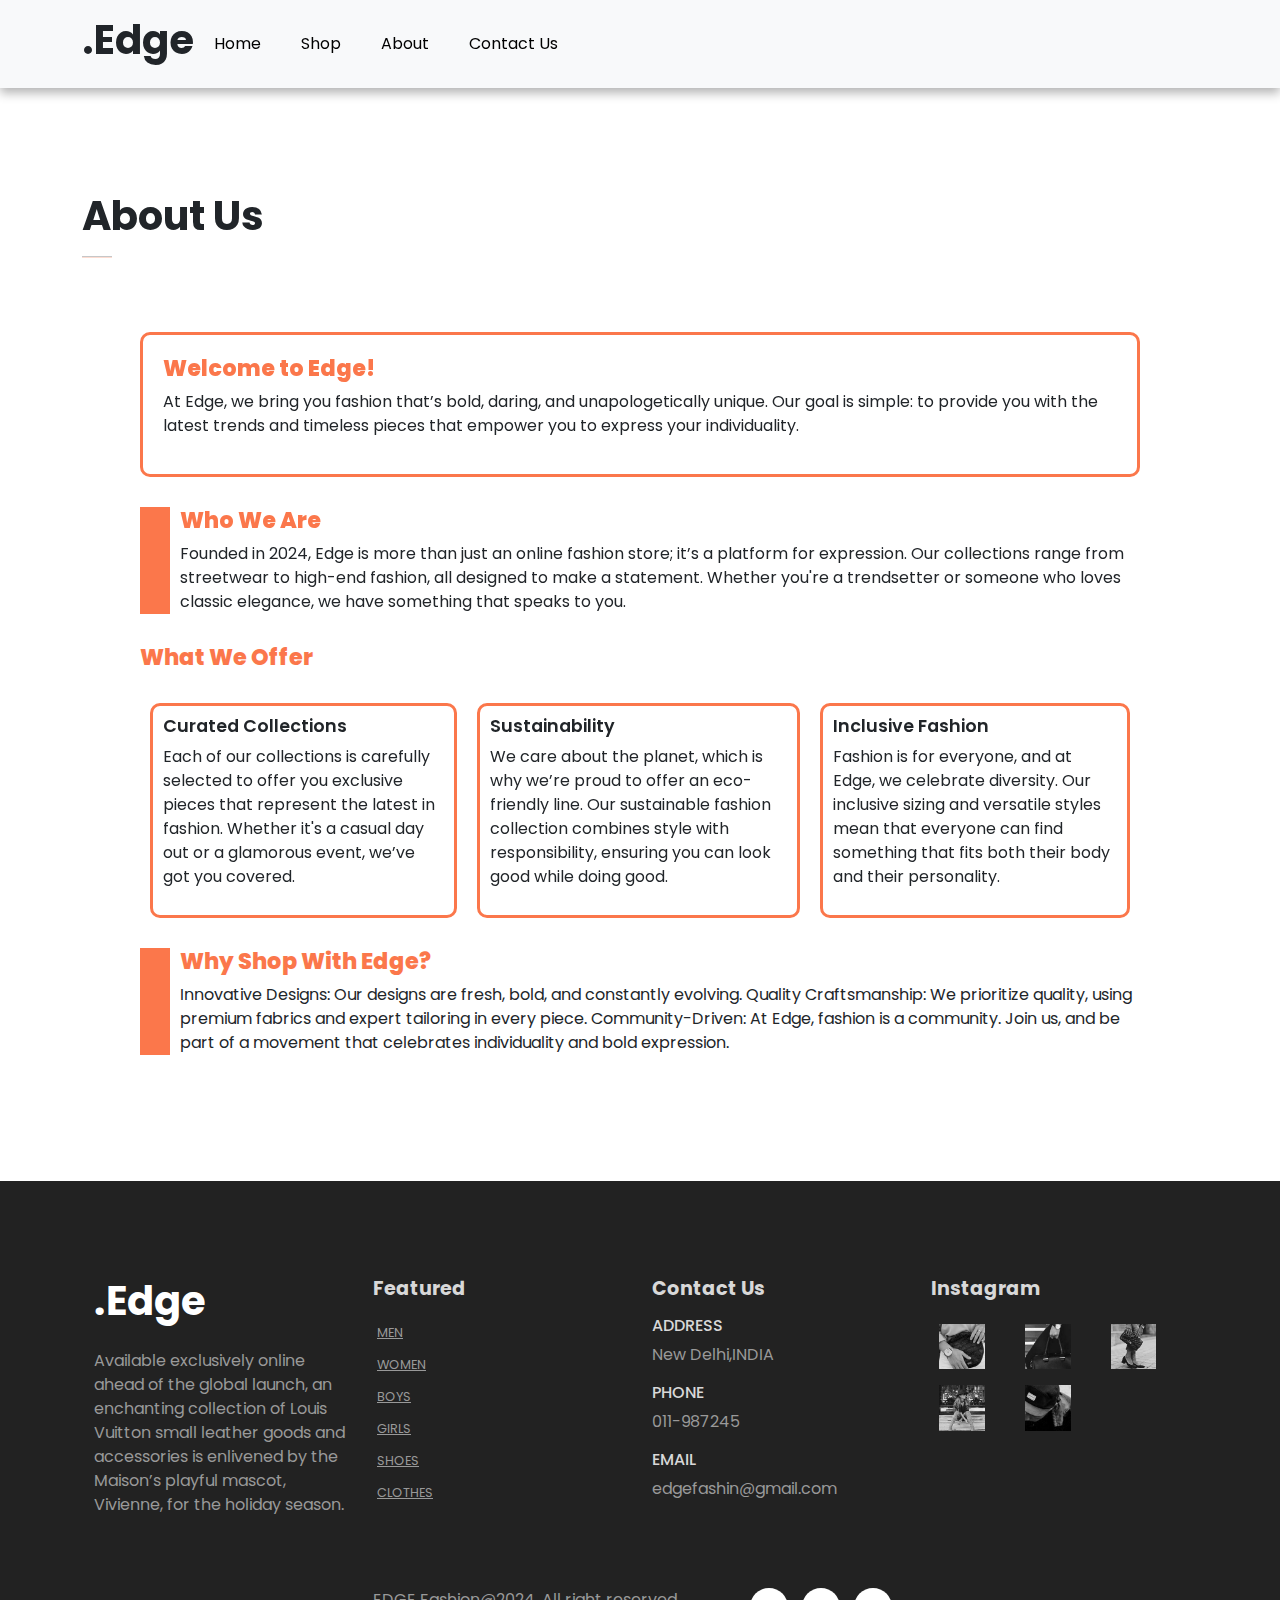
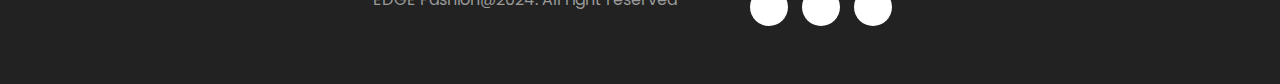
==== commit 9f3f34de: "Merge 48fd43c979b5522c132acb50cc7b2f82131e04be into 9fbef698d48020256b5723f6e1bf67be2191efb7" ====
--- a/About/About.html
+++ b/About/About.html
@@ -189,102 +189,72 @@
     </section>
 
     <!-- footer -->
-    <footer class="mt-5 py-5">
-      <div class="row container mx-auto pt-5">
-        <div class="footer-one col-lg-3 col-md-6 col-12">
-          <h1 class="footer-logo">.Edge</h1>
-          <p class="pt-3">
-            Available exclusively online ahead of the global launch, an
-            enchanting collection of Louis Vuitton small leather goods and
-            accessories is enlivened by the Maison’s playful mascot, Vivienne,
-            for the holiday season.
-          </p>
-        </div>
-        <div class="footer-one col-lg-3 col-md-6 col-12 mb-3">
-          <h5 class="pb-2">Featured</h5>
-          <ul class="text-uppercase list-unstyled">
-            <li><a href="#">men</a></li>
-            <li><a href="#">women</a></li>
-            <li><a href="#">boys</a></li>
-            <li><a href="#">girls</a></li>
-            <li><a href="#">shoes</a></li>
-            <li><a href="#">clothes</a></li>
-          </ul>
-        </div>
-<<<<<<< HEAD
-        <div>
-          <h6 class="text-uppercase">Email</h6>
-          <p>edgefashin@gmail.com</p>
-        </div>
-      </div>
-=======
->>>>>>> fe5faa4cfb41f4fcbd6026ea28dfd69a98a249eb
-
-        <div class="footer-one col-lg-3 col-md-6 col-12 mb-3">
-          <h5 class="pb-2">Contact Us</h5>
-          <div>
-            <h6 class="text-uppercase">address</h6>
-            <p>New Delhi,INDIA</p>
-          </div>
-          <div>
-            <h6 class="text-uppercase">phone</h6>
-            <p>011-987245</p>
-          </div>
-          <div>
-            <h6 class="text-uppercase">Email</h6>
-            <p>edge@hotmail.com</p>
-          </div>
-        </div>
-
-        <div class="footer-one col-lg-3 col-md-6 col-12 mb-3">
-          <h5 class="pb-2">Instagram</h5>
-          <div class="row">
-            <img
-              class="img-fluid w-25 h-100 m-2"
-              src="./../assets/insta/1.jpg"
-              alt=""
-            />
-            <img
-              class="img-fluid w-25 h-100 m-2"
-              src="./../assets/insta/2.jpg"
-              alt=""
-            />
-            <img
-              class="img-fluid w-25 h-100 m-2"
-              src="./../assets/insta/3.jpg"
-              alt=""
-            />
-            <img
-              class="img-fluid w-25 h-100 m-2"
-              src="./../assets/insta/4.jpg"
-              alt=""
-            />
-            <img
-              class="img-fluid w-25 h-100 m-2"
-              src="./../assets/insta/5.jpg"
-              alt=""
-            />
-          </div>
-        </div>
-      </div>
-
-      <!--footer coopywright section  -->
-      <div class="copyright mt-5">
-        <div class="row container mx-auto">
-          <div class="col-lg-3 col-md-6 col-12 mb-3">
-            <img src="./../assets/payment.png" alt="" />
-          </div>
-          <div class="col-lg-4 col-md-6 col-12 text-nowrap mb-2">
-            <p>EDGE Fashion@2024. All right reserved</p>
-          </div>
-          <div class="col-lg-3 col-md-6 col-12">
-            <i class="fa-brands fa-facebook"></i>
-            <i class="fa-brands fa-twitter"></i>
-            <i class="fa-brands fa-linkedin"></i>
-          </div>
-        </div>
-      </div>
-    </footer>
+<footer class="mt-5 py-5">
+  <div class="row container mx-auto pt-5">
+    <div class="footer-one col-lg-3 col-md-6 col-12">
+      <h1 class="footer-logo">.Edge</h1>
+      <p class="pt-3">Available exclusively online ahead of the global launch, an enchanting collection of Louis Vuitton small leather goods and accessories is enlivened by the Maison’s playful mascot, Vivienne, for the holiday season. </p>
+    </div>
+    <div class="footer-one col-lg-3 col-md-6 col-12 mb-3">
+      <h5 class="pb-2">Featured</h5>
+      <ul class="text-uppercase list-unstyled">
+        <li><a href="#">men</a></li>
+        <li><a href="#">women</a></li>
+        <li><a href="#">boys</a></li>
+        <li><a href="#">girls</a></li>
+        <li><a href="#">shoes</a></li>
+        <li><a href="#">clothes</a></li>
+      </ul>
+    </div>
+
+
+    <div class="footer-one col-lg-3 col-md-6 col-12 mb-3">
+      <h5 class="pb-2">Contact Us</h5>
+      <div>
+        <h6 class="text-uppercase">address</h6>
+        <p>New Delhi,INDIA</p>
+      </div>
+      <div>
+        <h6 class="text-uppercase">phone</h6>
+        <p>011-987245</p>
+      </div>
+      <div>
+        <h6 class="text-uppercase">Email</h6>
+        <p>edgefashin@gmail.com</p>
+      </div>
+    </div>
+
+    <div class="footer-one col-lg-3 col-md-6 col-12 mb-3">
+      <h5 class="pb-2">Instagram</h5>
+        <div class="row">
+          <img class="img-fluid w-25 h-100 m-2" src="./../assets/insta/1.jpg" alt="">
+          <img class="img-fluid w-25 h-100 m-2" src="./../assets/insta/2.jpg" alt="">
+          <img class="img-fluid w-25 h-100 m-2" src="./../assets/insta/3.jpg" alt="">
+          <img class="img-fluid w-25 h-100 m-2" src="./../assets/insta/4.jpg" alt="">
+          <img class="img-fluid w-25 h-100 m-2" src="./../assets/insta/5.jpg" alt="">
+          
+        </div>
+    </div>
+  </div>
+
+<!--footer coopywright section  -->
+  <div class="copyright mt-5">
+      <div class="row container mx-auto">
+        <div class="col-lg-3 col-md-6 col-12 mb-3">
+          <img src="./../assets/payment.png" alt="">
+        </div>
+        <div class="col-lg-4 col-md-6 col-12 text-nowrap mb-2">
+          <p>EDGE Fashion@2024. All right reserved</p>
+        </div>
+        <div class="col-lg-3 col-md-6 col-12">
+          <i class="fa-brands fa-facebook" ></i>
+          <i class="fa-brands fa-twitter" ></i>
+          <i class="fa-brands fa-linkedin" ></i>
+        </div>
+      </div>
+  </div>
+</footer>
+
 
     <script
       src="https://cdn.jsdelivr.net/npm/@popperjs/core@2.11.8/dist/umd/popper.min.js"
--- a/style/about.css
+++ b/style/about.css
@@ -1,41 +1,72 @@
-.about-container{
+.about-container {
     margin: 10px 140px;
 }
 
-.wel-cont{
+.wel-cont {
     border: #fb774b solid;
     padding: 20px;
     border-radius: 10px;
 }
-.cont-1{
+
+.cont-1 {
     border-left: solid 30px #fb774b;
     padding-left: 10px;
     margin: 30px auto;
 }
-h3{
+
+h3 {
     color: #fb774b;
 }
 
-.offer-cont{
+.offer-cont {
     display: flex;
 }
-.offer-cards{
+
+.offer-cards {
     border: #fb774b solid;
     margin: 0 10px;
     padding: 10px;
     border-radius: 10px;
 }
 
-@media screen  and (max-width:500px){
+@media screen and (max-width:500px) {
 
-    .about-container{
-    margin: 10px 20px;
-}
-.offer-cont{
-    display: flex;
-    flex-direction: column;
-}
-.offer-cards{
-    margin-top: 20px;
-}
+    .about-container {
+        margin: 10px;
+    }
+
+    .offer-cont {
+        display: flex;
+        flex-direction: column;
+    }
+
+    .offer-cards {
+        margin-top: 20px;
+    }
+
+    .navbar-light .navbar-toggler {
+        border: none;
+        outline: none;
+    }
+
+    .navbar-light .navbar-nav .nav-link {
+        padding: 0 20px;
+        color: black;
+        transition: 0.3s ease;
+    }
+
+    .navbar-light .navbar-nav .nav-link:hover {
+        color: coral;
+    }
+
+    .nav-item i {
+        font-size: 1.2rem;
+        padding: 0 0.7rem;
+        cursor: pointer;
+        transition: 0.3s ease;
+    }
+
+    .nav-item i:hover {
+        color: coral;
+    }
 }